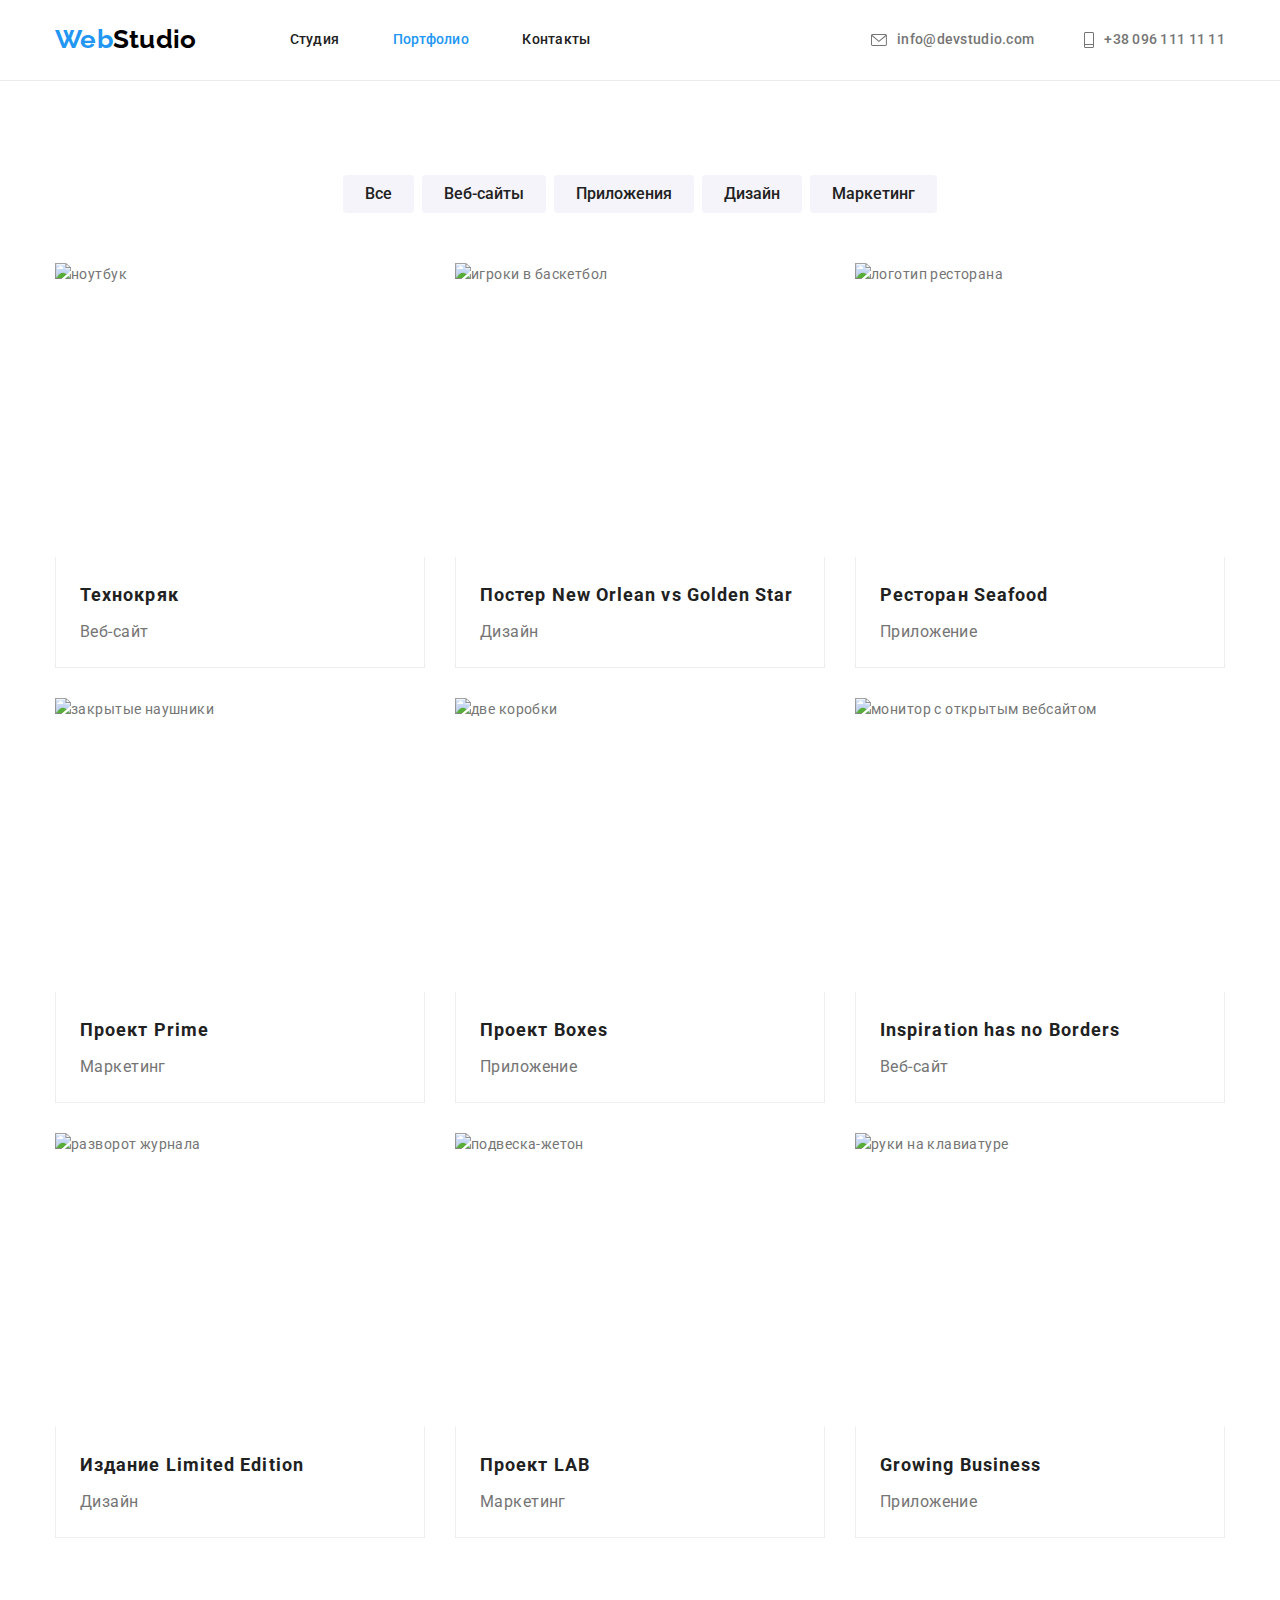
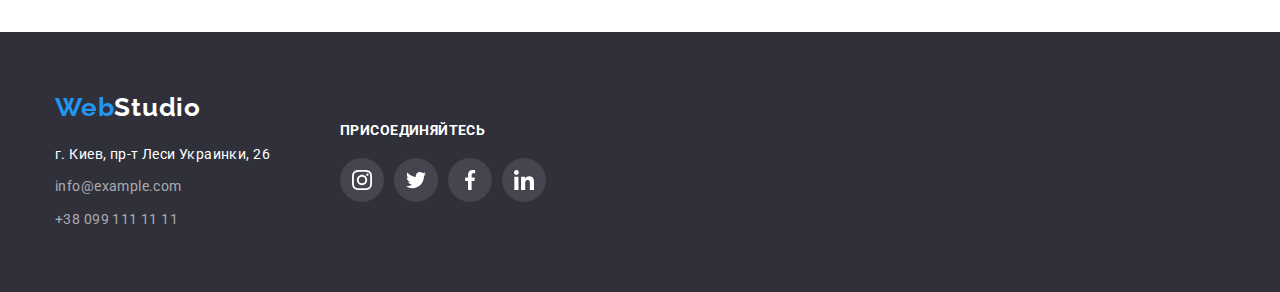
==== portfolio.html @ 0c8cac86 "interim" ====
<!DOCTYPE html>
<html lang="ru">

<head>
  <meta charset="UTF-8" />
  <meta http-equiv="X-UA-Compatible" content="IE=edge" />
  <meta name="viewport" content="width=device-width, initial-scale=1.0" />
  <title>WebStudio</title>
  <link rel="preconnect" href="https://fonts.gstatic.com" />
  <link href="https://fonts.googleapis.com/css2?family=Raleway:wght@700&family=Roboto:wght@400;500;700;900&display=swap"
    rel="stylesheet" />
  <link rel="stylesheet"
    href="https://cdnjs.cloudflare.com/ajax/libs/modern-normalize/1.0.0/modern-normalize.min.css" />

  <link rel="stylesheet" href="./CSS/styles.css" />
</head>

<body>
  <header class="header">
    <div class="container">
      <nav class="nav-style">
        <a href="./index.html" class="logo-link header-logo"><span class="logo-accent">Web</span><span
            class="logo-accent-two">Studio</span></a>
        <ul class="menu no-bullet list">
          <li class="header-item"><a href="./index.html" class="nav-link">Студия</a></li>
          <li class="header-item"><a href="./portfolio.html" class="nav-link-current">Портфолио</a></li>
          <li class="header-item"><a href="" class="nav-link">Контакты</a></li>
        </ul>
      </nav>
      <ul class="header-contacts no-bullet list">
        <li class="header-item">
          <a href="mailto:info@devstudio.com" class="header-link">
            <svg class="header-icon" width="16px" height="12px">
              <use href="../images/icons/sprite-optimized.svg#icon-envelope"></use>
            </svg>
            info@devstudio.com
          </a>
        </li>
        <li class="header-item">
          <a href="tel:+380961111111" class="header-link">
            <svg class="header-icon" width="10px" height="16px">
              <use href="../images/icons/sprite-optimized.svg#icon-phone"></use>
            </svg>
            +38 096 111 11 11
          </a>
        </li>
      </ul>
    </div>
  </header>
    <main>
      <section class="section portfolio">
        <div class="container">
          <h1 class="heading-portfolio visually-hidden">Портфолио</h1>
          <ul class="portfolio-buttons no-bullet list">
            <li class="button-style"><button type="button" class="portfolio-button button-cursor">Все</button></li>
            <li class="button-style">
              <button type="button" class="portfolio-button button-cursor">Веб-сайты</button>
            </li>
            <li class="button-style">
              <button type="button" class="portfolio-button button-cursor">Приложения</button>
            </li>
            <li class="button-style"><button type="button" class="portfolio-button button-cursor">Дизайн</button></li>
            <li class="button-style">
              <button type="button" class="portfolio-button button-cursor">Маркетинг</button>
            </li>
          </ul>
          <ul class="portfolio-cards no-bullet list">
            <li class="portfolio-card">
              <img src="./images/laptop.jpg" alt="ноутбук" width="370" height="294" class="port-img" />
              <div class="port-cont">
              <h2 class="card-heading">Технокряк</h2>
              <p class="card-descr">Веб-сайт</p>
              </div>
            </li>
            <!-- <li class="portfolio-card">
                <article>
                  <a href="" class="card-link">
                    <div>
                    <img src="./images/laptop.jpg" alt="ноутбук" width="370" height="294" class="port-img" />
                  </div>
                    <div class="port-cont">
                    <h2 class="card-heading">Технокряк</h2>
                    <p class="card-descr">Веб-сайт</p>
                    </div>
                </article>
            </li> -->
            <li class="portfolio-card">
              <img src="./images/players.jpg" alt="игроки в баскетбол" width="370" height="294" class="port-img" />
              <div class="port-cont">
              <h2 class="card-heading">Постер New Orlean vs Golden Star</h2>
              <p class="card-descr">Дизайн</p>
              </div>
            </li>
            <li class="portfolio-card">
              <img src="./images/seafood.jpg" alt="логотип ресторана" width="370" height="294" class="port-img" />
              <div class="port-cont">
              <h2 class="card-heading">Ресторан Seafood</h2>
              <p class="card-descr">Приложение</p>
              </div>
            </li>
            <li class="portfolio-card">
              <img src="./images/headphones.jpg" alt="закрытые наушники" width="370" height="294" class="port-img" />
              <div class="port-cont">
              <h2 class="card-heading">Проект Prime</h2>
              <p class="card-descr">Маркетинг</p>
              </div>
            </li>
            <li class="portfolio-card">
              <img src="./images/blocks.jpg" alt="две коробки" width="370" height="294" class="port-img" />
              <div class="port-cont">
              <h2 class="card-heading">Проект Boxes</h2>
              <p class="card-descr">Приложение</p>
              </div>
            </li>
            <li class="portfolio-card">
              <img
                src="./images/screen.jpg"
                alt="монитор с открытым вебсайтом"
                width="370"
                height="294"
                class="port-img"
              />
              <div class="port-cont">
              <h2 lang="en" class="card-heading">Inspiration has no Borders</h2>
              <p class="card-descr">Веб-сайт</p>
              </div>
            </li>
            <li class="portfolio-card">
              <img src="./images/magazine.jpg" alt="разворот журнала" width="370" height="294" class="port-img" />
              <div class="port-cont">
              <h2 class="card-heading">Издание Limited Edition</h2>
              <p class="card-descr">Дизайн</p>
              </div>
            </li>
            <li class="portfolio-card">
              <img src="./images/tag.jpg" alt="подвеска-жетон" width="370" height="294" class="port-img" />
              <div class="port-cont">
              <h2 class="card-heading">Проект LAB</h2>
              <p class="card-descr">Маркетинг</p>
              </div>
            </li>
            <li class="portfolio-card">
              <img src="./images/laptop_hands.jpg" alt="руки на клавиатуре" width="370" height="294" class="port-img" />
              <div class="port-cont">
              <h2 lang="en" class="card-heading">Growing Business</h2>
              <p class="card-descr">Приложение</p>
              </div>
            </li>
          </ul>
        </div>
      </section>
    </main>
    <footer class="footer">
      <div class="container">
        <div class="address">
        <a href="./index.html" class="footer-link footer-logo"><span class="logo-accent">Web</span>Studio</a>
        <address class="footer-address">
          <ul class="no-bullet list">
            <li class="phys-address">
              <a href="https://goo.gl/maps/FCQ5aKZxrLypP4Zz5" target="_blank" rel="noopener noreferrer"
                class="footer-link">г. Киев, пр-т Леси Украинки, 26</a>
            </li>
            <li class="footer-mail">
              <a href="mailto:info@example.com" class="footer-link footer-contact">info@example.com</a>
            </li>
            <li><a href="tel:+380991111111" class="footer-link footer-contact">+38 099 111 11 11</a></li>
          </ul>
        </address>
      </div>
        <div class="join">
          <p class="join-text">Присоединяйтесь</p>
          <ul class="sm-icons-footer no-bullet list">
            <li class="sm-icon">
              <a href="" target="_blank" rel="noreferrer noopener" class="sm-link-footer">
                <svg class="sm-svg">
                  <use href="../images/icons/sprite-optimized.svg#icon-instagram"></use>
                </svg>
              </a>
            </li>
            <li class="sm-icon">
              <a href="" target="_blank" rel="noreferrer noopener" class="sm-link-footer">
                <svg class="sm-svg">
                  <use href="../images/icons/sprite-optimized.svg#icon-twitter"></use>
                </svg>
              </a>
            </li>
            <li class="sm-icon">
              <a href="" target="_blank" rel="noreferrer noopener" class="sm-link-footer">
                <svg class="sm-svg">
                  <use href="../images/icons/sprite-optimized.svg#icon-facebook"></use>
                </svg>
              </a>
            </li>
            <li class="sm-icon">
              <a href="" target="_blank" rel="noreferrer noopener" class="sm-link-footer">
                <svg class="sm-svg">
                  <use href="../images/icons/sprite-optimized.svg#icon-linkedin"></use>
                </svg>
              </a>
            </li>
          </ul>
        </div>
      </div>
    </footer>
  </body>
</html>
---- CSS/styles.css ----
/* default settings */
html {
  box-sizing: border-box;
}

*,
*::before,
*::after {
  box-sizing: inherit;
}

:root {
  --main-text-cl: #757575;
  --add-cl: #212121;
  --wh-cl: #ffffff;
  --bl-cl: #000000;
  --accent-cl: #2196f3;
  --backgr-dark: #2f303a;
  --alt-backgr: #f5f4fa;
  --border-color: #ECECEC;
  --card-border: #eeeeee;
  --bord-icon: #AFB1B8;
  --footer-icon-bg: #ffffff1a;
  --card-shadow: 0px 1px 3px rgba(0, 0, 0, 0.12), 0px 1px 1px rgba(0, 0, 0, 0.14), 0px 2px 1px rgba(0, 0, 0, 0.2);
}

body {
  font-family: 'Raleway', sans-serif;
  font-family: 'Roboto', sans-serif;
  color: var(--main-text-cl);
  font-weight: 400;
  margin: 0;
  font-size: 14px;
  line-height: 1.71;
  letter-spacing: 0.03em;
}


/* general settings */

h1,
h2,
h3,
h4,
h5,
h6,
p {
 margin:0;
}

.section {
  padding-bottom: 94px;
  padding-top: 94px;
}


img {
  display: block;
  height: auto;
  max-width: 100%;
}

.button-cursor {
  cursor: pointer;
}

.list {
  padding: 0;
  margin: 0;
}

.no-bullet {
  list-style: none;
}

.visually-hidden {
  position: absolute !important;
  clip: rect(1px 1px 1px 1px);
  clip: rect(1px, 1px, 1px, 1px);
  padding: 0 !important;
  border: 0 !important;
  height: 1px !important;
  width: 1px !important;
  overflow: hidden;
}

.container {
  width: 1200px;
  padding-left: 15px;
  padding-right: 15px;
  margin-left: auto;
  margin-right: auto;
}

/* header settings */

.header {
  font-weight: 500;
  font-size: 14px;
  line-height: 1.14;
  letter-spacing: 0.02em;
  border-bottom: 1px solid;
  border-color: var(--border-color);
}

.header .container {
  display: flex;
  align-items: center;
}

.header .header-logo {
  font-family: Raleway;
  font-weight: 700;
  font-size: 26px;
  line-height: 1.19;
}

.header-link,
.header-contacts {
  text-decoration: none;
  color: var(--main-text-cl);
}

.header-logo {
  display: block;
  padding-top: 24px;
  padding-bottom: 25px;
  margin-right: 93px;
}

.header-contacts .header-item + .header-item {
  margin-left: 50px;
}

.nav-style .header-item:not(:last-child) {
margin-right: 50px;
}

.header-contacts {
  display: flex;
  margin-left: auto;
}

.nav-link,
.nav-link-current {
  padding-top: 32px;
  padding-bottom: 32px;
  text-decoration: none;
  color: var(--add-cl);
}

.menu .link {
  display: block;
  padding-top: 32px;
  padding-bottom: 32px;
}


.nav-style {
  color: var(--add-cl);
  align-items: center;
}

.header-item {
  margin-left: auto;
  align-items: center;
}

.container .nav-style,
.container .header-logo,
.container .header-item {
  display: inline-flex;
}

.header-contacts .header-item {
  display: flex;
  margin-left: auto;
}


.nav-link-current {
  text-decoration: none;
  color: var(--accent-cl);
}

.logo-link {
  text-decoration: none;
  color: var(--add-cl);
  padding-top: 24px;
  padding-bottom: 25px;
}

/* hovers and accents */
.nav-style .nav-link:hover,
.nav-style .nav-link-current:hover,
.header-link:hover,
.header-link:focus,
.logo-accent,
.footer-link:hover,
.footer-link:focus {
  color: var(--accent-cl);
}

.logo-accent-two {
  color: var(--bl-cl);
}

.header-icon {
  display: inline-flex;
  align-items: center;
  margin-right: 10px;
 fill: var(--main-text-cl);

}
.header-link {
display: flex;
align-items: center;
}


.header-link:hover .header-icon,
.header-link:focus .header-icon {
 fill: var(--accent-cl);
}

/* footer settings */

.footer {
  display: flex;
  align-items: center;
  background-color: var(--backgr-dark);
  color: var(--wh-cl);
  padding: 60px 0;
}

.footer .container {
  display: flex;
  align-items: center;
  
}

.footer .footer-logo {
  font-family: Raleway;
  font-weight: 700;
  font-size: 26px;
  line-height: 1.19;
  letter-spacing: 0.03em;
}

.footer-link {
  display: block;
  text-decoration: none;
  color: var(--wh-cl);
}

.phys-address {
  font-size: 14px;
  line-height: 1.71;
  font-style: normal;
  margin-bottom: 9px;
  letter-spacing: 0.03em;
}

.footer-address {
  margin-top: 20px;
}

.footer-contact {
  font-size: 14px;
  line-height: 1.71;
  color: rgba(255, 255, 255, 0.6);
  font-style: normal;
  letter-spacing: 0.03em;
}

.footer-mail {
  margin-bottom: 9px;
}


.sm-link-footer {
  display: flex;
  justify-content: center;
  align-items: center;
  width: 44px;
  height: 44px;
  border-radius: 50%;
  color: var(--wh-cl);
  background-color: var(--footer-icon-bg);
}

.sm-link-footer:hover,
.sm-link-footer:focus {
  background-color: var(--accent-cl);
  fill: var(--wh-cl);
}

.sm-icons-footer {
 display: flex;
}

.address {
  align-self: center;
  margin-right: 70px;
}

.join {
  display: flex;
  flex-wrap: wrap;
  width: 206px;
  height: 80px;
}

.join-text {
font-weight: bold;
font-size: 14px;
line-height: 16px;
letter-spacing: 0.03em;
text-transform: uppercase;
color: var(--wh-cl);
margin-bottom: 20px;
}


/* body settings*/

  /* 2-lvl headings */
.heading-team,
.heading-activity,
.heading-features,
.heading-portfolio {
  font-weight: 700;
  font-size: 36px;
  line-height: 1.16;
  text-align: center;
  color: var(--add-cl);
}

/* hero home page */

.hero {
  color: var(--wh-cl);
  text-align: center;
}

.container-fluid {
  max-width: 1600px;
  height: 600px;
  margin-left: auto;
  margin-right: auto;
  padding: 200px 15px;
  background-color: var(--backgr-dark);
  background-image: linear-gradient(rgba(47, 48, 58, 0.4),rgba(47, 48, 58, 0.4)),
  url('../images/hero.jpg');
  background-size: cover;
  background-position: center;
  
}

.hero-heading {
  font-weight: 900;
  font-size: 44px;
  line-height: 1.36;
  letter-spacing: 0.06em;
  text-transform: uppercase;
  margin-bottom: 30px;
}

.hero-button {
  display: inline-block;
  font-weight: 700;
  min-width: 200px;
  min-height: 50px;
  font-size: 16px;
  line-height: 1.8;
  letter-spacing: 0.06em;
  background-color: var(--accent-cl);
  color: var(--wh-cl);
  border-radius: 4px;
  text-align: center;
  border-color: transparent;
}


.button-content {
  padding: 10px 32px;

}

/* features section home page */

.features {
  display: flex;
}

.features > .feature {
  flex-basis: calc(100% / 4);
  flex-wrap: wrap;
}

.feature {
  margin-right: 30px;
}

.feature-heading {
  font-weight: 700;
  font-size: 14px;
  line-height: 1.14;
  text-transform: uppercase;
  color: var(--add-cl);
  margin-bottom: 10px;
}

.features-icon {
  width: 70px;
  height: 70px;
}

.feature-cont {
  width: 270px;
  height: 120px;
  background-color: var(--alt-backgr);
  margin-bottom: 30px;
  display: flex;
  align-items: center;
  justify-content: center;
  border-radius: 4px;
}


/* activity */

.activity {
  padding-top: 0;
}

.activity-list {
  display: flex;
  justify-content: space-between;
}

.heading-activity {
  margin-bottom: 50px;
}

/* our team section home page */

.team {
  background-color: var(--alt-backgr);
  display: flex;
}

.heading-team {
  margin-bottom: 50px;
}

.team-members {
  display: flex;
  justify-content: space-between;
}

.team-members > .member-card {
  flex-basis: calc(100% / 4);
}

.team .member-card {
  background-color: var(--wh-cl);
  border-radius: 0px 0px 4px 4px;
  box-shadow: var(--card-shadow);
}

.card-cont {
  padding-top: 30px;
  margin-bottom: 16px;
}

.team .member-card:not(:last-child) {
    margin-right: 30px;
}

.member-card {
  padding-bottom: 30px;
  
}

.member-name {
  font-weight: 500;
  font-size: 16px;
  line-height: 1.18;
  text-align: center;
  color: var(--add-cl);
  margin-bottom: 10px;
}

.member-position {
  font-size: 16px;
  line-height: 1.18;
  text-align: center;
  color: var(--main-text-cl);
}

.social-cont {
  padding-left: 32px;
padding-right: 32px;
}

.sm-icon:not(:last-child) {
  margin-right: 10px;

}

.social-media-icons {
 display: inline-flex;
 justify-content: center;
 width: 206px;
 height: 44px;
}

.sm-svg {
  width: 20px;
  height: 20px;
  fill: currentColor;
}

.sm-link {
  display: flex;
  justify-content: center;
  align-items: center;
  width: 44px;
  height: 44px;
  border-radius: 50%;
  color: var(--bord-icon);
}


.sm-link:hover,
.sm-link:focus {
  background-color: var(--accent-cl);
}

.sm-link:hover .sm-svg,
.sm-link:focus .sm-svg{
  color: var(--wh-cl);
}


/* regular clients section home page  */

.clients-container {
  width: 1200px;
  padding-left: 15px;
  padding-right: 15px;
  height: 184px;
  margin-left: auto;
  margin-right: auto;

}

.clients {
  display: flex;
  justify-content: center;;
  list-style: none;
}

.client:not(:last-child) {
  margin-right: 30px;
}

.client {
  width: 170px;
  height: 92px;
  border: 1px solid var(--bord-icon);
  box-sizing: border-box;
  border-radius: 4px;
  padding: 16px 32px;
}


.client-svg { 
  fill: currentColor;
}


.heading-clients {
  font-weight: bold;
  font-size: 36px;
  line-height: 42px;
  text-align: center;
  color: var(--add-cl);
  margin-bottom: 50px;
}

.client-link {
  display: flex;
  width: 106px;
  height: 60px;
  color: var(--bord-icon);
}

.client:hover,
.client:focus,
.client-link:hover .client-svg,
.client-link:focus .client-svg {
  fill: var(--accent-cl);
  border-color: var(--accent-cl);
}


/* portfolio page body*/

.portfolio-buttons {
  display: flex;
  justify-content: center;
  margin-bottom: 50px;
}

.portfolio-button {
  background-color: var(--alt-backgr);
  font-weight: 500;
  font-size: 16px;
  line-height: 1.62;
  text-align: center;
  color: var(--add-cl);
  border-radius: 4px;
  padding: 6px 22px;
  border: none;
}

.portfolio-button:hover,
.portfolio-button:focus {
  background-color: var(--accent-cl);
  color: var(--wh-cl);
  box-shadow: 0px 3px 1px rgba(0, 0, 0, 0.1), 0px 1px 2px rgba(0, 0, 0, 0.08), 0px 2px 2px rgba(0, 0, 0, 0.12);
  border: none; 
}

.button-style:not(:last-child) {
  margin-right: 8px;
  }

.port-cont {
  padding: 20px 24px;
  border-left: 1px solid;
  border-right: 1px solid;
  border-bottom: 1px solid;
  border-color: var(--card-border);
}

.portfolio-cards {
  display: flex;
  flex-wrap: wrap;
  margin-left: -30px;
  margin-top: -30px;
}

.portfolio-cards > .portfolio-card {
  flex-basis: calc(100% / 3 -30px);
  margin-left: 30px;
  margin-top: 30px;
  justify-content: space-between;

}

.card-heading {
font-weight: bold;
font-size: 18px;
line-height: 2;
letter-spacing: 0.06em;
color: var(--add-cl);
margin-bottom: 4px;
}

.card-descr {
  font-size: 16px;
  line-height: 1.87;
  color: var(--main-text-cl);
  font-weight: 400;
}

.card-link:hover .portfolio-card {
  box-shadow: 0px 1px 1px rgba(0, 0, 0, 0.12), 0px 4px 4px rgba(0, 0, 0, 0.06), 1px 4px 6px rgba(0, 0, 0, 0.16);
}

/* check margins and paddings */
/* 
.container,
.header,
.hero,
.features,
.activity,
.team,
footer {
  outline: 1px solid tomato;
} */
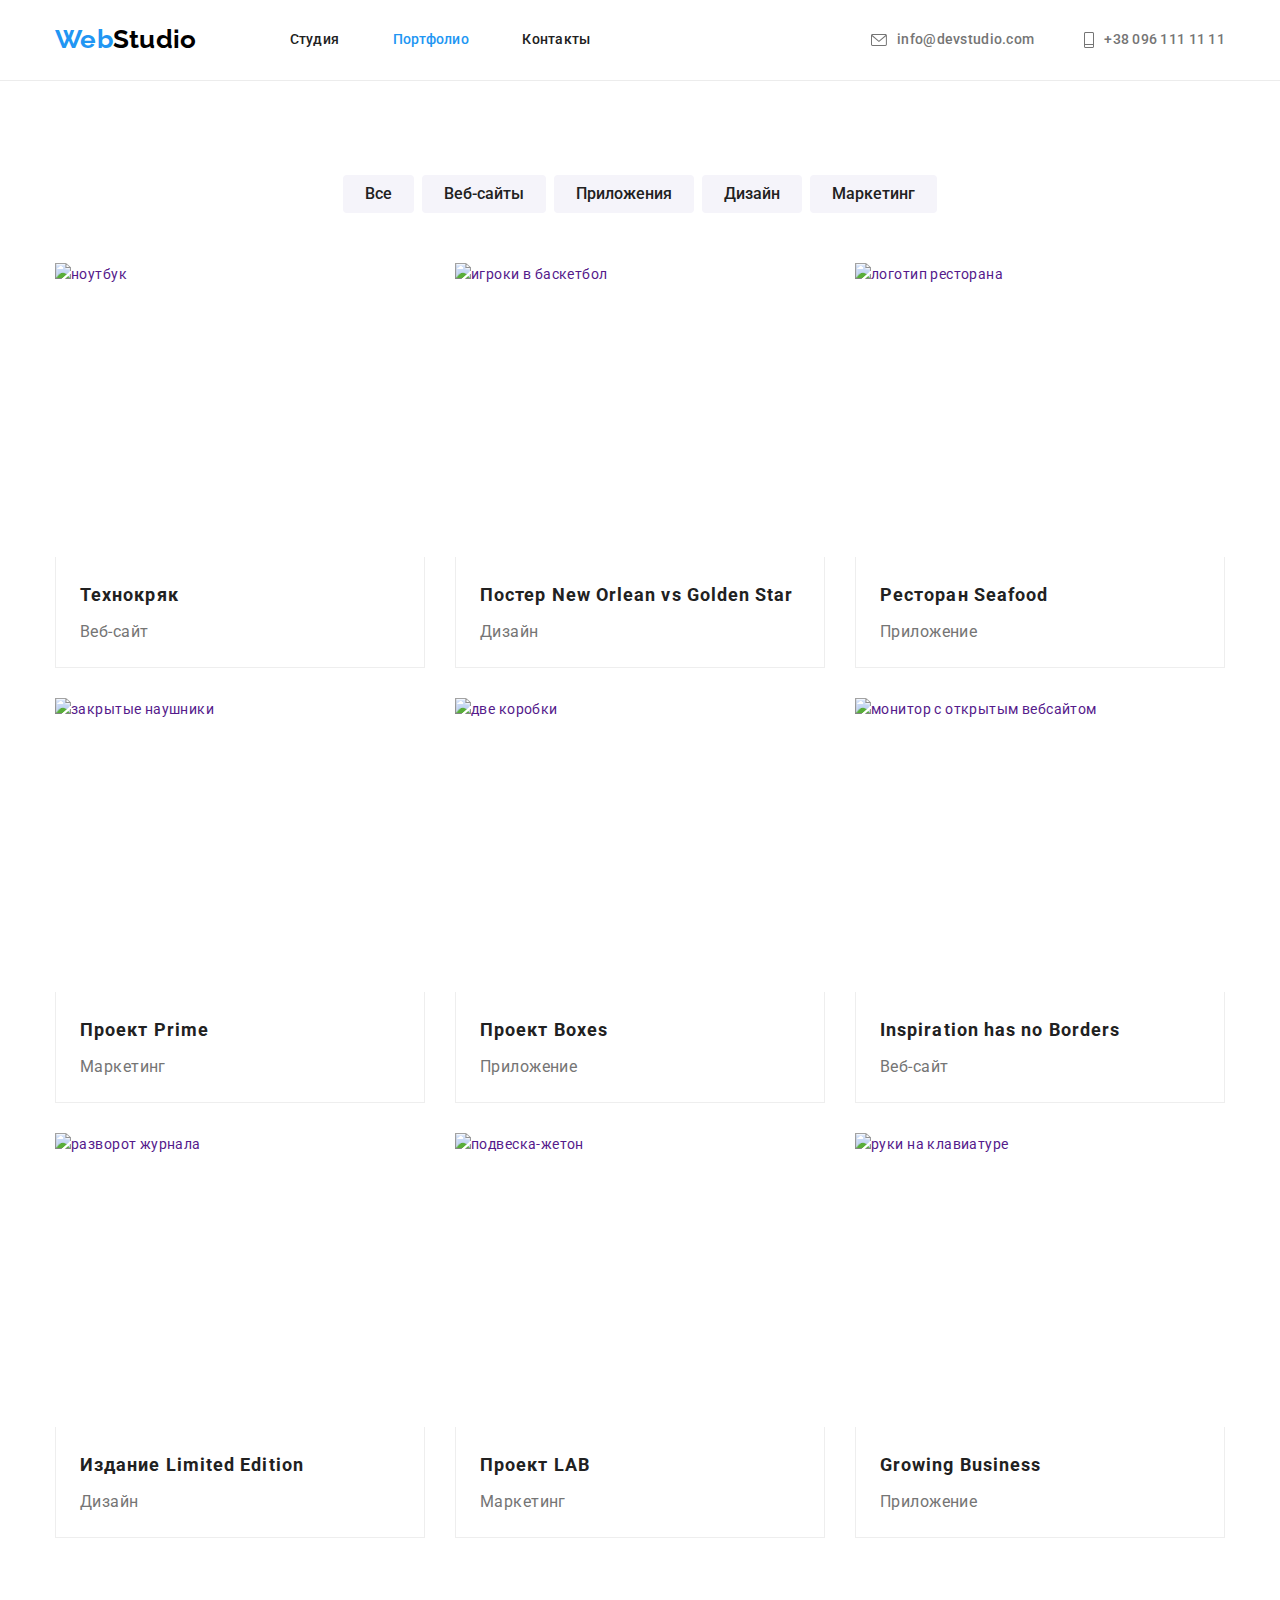
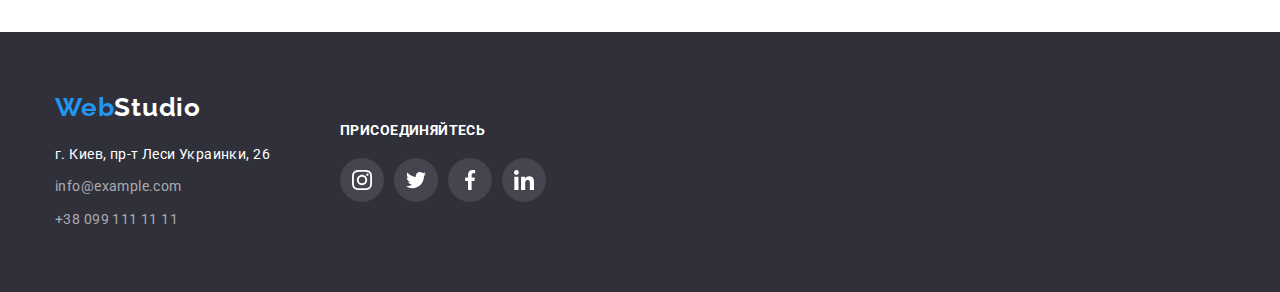
==== commit 87261fa5: "correction in the footer logo hover" ====
--- a/portfolio.html
+++ b/portfolio.html
@@ -1,52 +1,56 @@
 <!DOCTYPE html>
 <html lang="ru">
+  <head>
+    <meta charset="UTF-8" />
+    <meta http-equiv="X-UA-Compatible" content="IE=edge" />
+    <meta name="viewport" content="width=device-width, initial-scale=1.0" />
+    <title>WebStudio</title>
+    <link rel="preconnect" href="https://fonts.gstatic.com" />
+    <link
+      href="https://fonts.googleapis.com/css2?family=Raleway:wght@700&family=Roboto:wght@400;500;700;900&display=swap"
+      rel="stylesheet"
+    />
+    <link
+      rel="stylesheet"
+      href="https://cdnjs.cloudflare.com/ajax/libs/modern-normalize/1.0.0/modern-normalize.min.css"
+    />
 
-<head>
-  <meta charset="UTF-8" />
-  <meta http-equiv="X-UA-Compatible" content="IE=edge" />
-  <meta name="viewport" content="width=device-width, initial-scale=1.0" />
-  <title>WebStudio</title>
-  <link rel="preconnect" href="https://fonts.gstatic.com" />
-  <link href="https://fonts.googleapis.com/css2?family=Raleway:wght@700&family=Roboto:wght@400;500;700;900&display=swap"
-    rel="stylesheet" />
-  <link rel="stylesheet"
-    href="https://cdnjs.cloudflare.com/ajax/libs/modern-normalize/1.0.0/modern-normalize.min.css" />
+    <link rel="stylesheet" href="./CSS/styles.css" />
+  </head>
 
-  <link rel="stylesheet" href="./CSS/styles.css" />
-</head>
-
-<body>
-  <header class="header">
-    <div class="container">
-      <nav class="nav-style">
-        <a href="./index.html" class="logo-link header-logo"><span class="logo-accent">Web</span><span
-            class="logo-accent-two">Studio</span></a>
-        <ul class="menu no-bullet list">
-          <li class="header-item"><a href="./index.html" class="nav-link">Студия</a></li>
-          <li class="header-item"><a href="./portfolio.html" class="nav-link-current">Портфолио</a></li>
-          <li class="header-item"><a href="" class="nav-link">Контакты</a></li>
+  <body>
+    <header class="header">
+      <div class="container">
+        <nav class="nav-style">
+          <a href="./index.html" class="logo-link header-logo"
+            ><span class="logo-accent">Web</span><span class="logo-accent-two">Studio</span></a
+          >
+          <ul class="menu no-bullet list">
+            <li class="header-item"><a href="./index.html" class="nav-link">Студия</a></li>
+            <li class="header-item"><a href="./portfolio.html" class="nav-link-current">Портфолио</a></li>
+            <li class="header-item"><a href="" class="nav-link">Контакты</a></li>
+          </ul>
+        </nav>
+        <ul class="header-contacts no-bullet list">
+          <li class="header-item">
+            <a href="mailto:info@devstudio.com" class="header-link">
+              <svg class="header-icon" width="16px" height="12px">
+                <use href="./images/icons/sprite-optimized.svg#icon-envelope"></use>
+              </svg>
+              info@devstudio.com
+            </a>
+          </li>
+          <li class="header-item">
+            <a href="tel:+380961111111" class="header-link">
+              <svg class="header-icon" width="10px" height="16px">
+                <use href="./images/icons/sprite-optimized.svg#icon-phone"></use>
+              </svg>
+              +38 096 111 11 11
+            </a>
+          </li>
         </ul>
-      </nav>
-      <ul class="header-contacts no-bullet list">
-        <li class="header-item">
-          <a href="mailto:info@devstudio.com" class="header-link">
-            <svg class="header-icon" width="16px" height="12px">
-              <use href="../images/icons/sprite-optimized.svg#icon-envelope"></use>
-            </svg>
-            info@devstudio.com
-          </a>
-        </li>
-        <li class="header-item">
-          <a href="tel:+380961111111" class="header-link">
-            <svg class="header-icon" width="10px" height="16px">
-              <use href="../images/icons/sprite-optimized.svg#icon-phone"></use>
-            </svg>
-            +38 096 111 11 11
-          </a>
-        </li>
-      </ul>
-    </div>
-  </header>
+      </div>
+    </header>
     <main>
       <section class="section portfolio">
         <div class="container">
@@ -66,85 +70,121 @@
           </ul>
           <ul class="portfolio-cards no-bullet list">
             <li class="portfolio-card">
-              <img src="./images/laptop.jpg" alt="ноутбук" width="370" height="294" class="port-img" />
-              <div class="port-cont">
-              <h2 class="card-heading">Технокряк</h2>
-              <p class="card-descr">Веб-сайт</p>
-              </div>
-            </li>
-            <!-- <li class="portfolio-card">
-                <article>
-                  <a href="" class="card-link">
-                    <div>
-                    <img src="./images/laptop.jpg" alt="ноутбук" width="370" height="294" class="port-img" />
-                  </div>
-                    <div class="port-cont">
+              <article class="card-art">
+                <a href="" class="card-link">
+                  <img src="./images/laptop.jpg" alt="ноутбук" width="370" height="294" class="port-img" />
+                  <div class="port-cont">
                     <h2 class="card-heading">Технокряк</h2>
                     <p class="card-descr">Веб-сайт</p>
-                    </div>
-                </article>
-            </li> -->
-            <li class="portfolio-card">
-              <img src="./images/players.jpg" alt="игроки в баскетбол" width="370" height="294" class="port-img" />
-              <div class="port-cont">
-              <h2 class="card-heading">Постер New Orlean vs Golden Star</h2>
-              <p class="card-descr">Дизайн</p>
-              </div>
-            </li>
-            <li class="portfolio-card">
-              <img src="./images/seafood.jpg" alt="логотип ресторана" width="370" height="294" class="port-img" />
-              <div class="port-cont">
-              <h2 class="card-heading">Ресторан Seafood</h2>
-              <p class="card-descr">Приложение</p>
-              </div>
-            </li>
-            <li class="portfolio-card">
-              <img src="./images/headphones.jpg" alt="закрытые наушники" width="370" height="294" class="port-img" />
-              <div class="port-cont">
-              <h2 class="card-heading">Проект Prime</h2>
-              <p class="card-descr">Маркетинг</p>
-              </div>
-            </li>
-            <li class="portfolio-card">
-              <img src="./images/blocks.jpg" alt="две коробки" width="370" height="294" class="port-img" />
-              <div class="port-cont">
-              <h2 class="card-heading">Проект Boxes</h2>
-              <p class="card-descr">Приложение</p>
-              </div>
-            </li>
-            <li class="portfolio-card">
-              <img
-                src="./images/screen.jpg"
-                alt="монитор с открытым вебсайтом"
-                width="370"
-                height="294"
-                class="port-img"
-              />
-              <div class="port-cont">
-              <h2 lang="en" class="card-heading">Inspiration has no Borders</h2>
-              <p class="card-descr">Веб-сайт</p>
-              </div>
-            </li>
-            <li class="portfolio-card">
-              <img src="./images/magazine.jpg" alt="разворот журнала" width="370" height="294" class="port-img" />
-              <div class="port-cont">
-              <h2 class="card-heading">Издание Limited Edition</h2>
-              <p class="card-descr">Дизайн</p>
-              </div>
-            </li>
-            <li class="portfolio-card">
-              <img src="./images/tag.jpg" alt="подвеска-жетон" width="370" height="294" class="port-img" />
-              <div class="port-cont">
-              <h2 class="card-heading">Проект LAB</h2>
-              <p class="card-descr">Маркетинг</p>
-              </div>
-            </li>
-            <li class="portfolio-card">
-              <img src="./images/laptop_hands.jpg" alt="руки на клавиатуре" width="370" height="294" class="port-img" />
-              <div class="port-cont">
-              <h2 lang="en" class="card-heading">Growing Business</h2>
-              <p class="card-descr">Приложение</p>
-              </div>
+                  </div>
+                </a>
+              </article>
+            </li>
+            <li class="portfolio-card">
+              <article class="card-art">
+                <a href="" class="card-link">
+                  <img src="./images/players.jpg" alt="игроки в баскетбол" width="370" height="294" class="port-img" />
+                  <div class="port-cont">
+                    <h2 class="card-heading">Постер New Orlean vs Golden Star</h2>
+                    <p class="card-descr">Дизайн</p>
+                  </div>
+                </a>
+              </article>
+            </li>
+            <li class="portfolio-card">
+              <article class="card-art">
+                <a href="" class="card-link">
+                  <img src="./images/seafood.jpg" alt="логотип ресторана" width="370" height="294" class="port-img" />
+                  <div class="port-cont">
+                    <h2 class="card-heading">Ресторан Seafood</h2>
+                    <p class="card-descr">Приложение</p>
+                  </div>
+                </a>
+              </article>
+            </li>
+            <li class="portfolio-card">
+              <article class="card-art">
+                <a href="" class="card-link">
+                  <img
+                    src="./images/headphones.jpg"
+                    alt="закрытые наушники"
+                    width="370"
+                    height="294"
+                    class="port-img"
+                  />
+                  <div class="port-cont">
+                    <h2 class="card-heading">Проект Prime</h2>
+                    <p class="card-descr">Маркетинг</p>
+                  </div>
+                </a>
+              </article>
+            </li>
+            <li class="portfolio-card">
+              <article class="card-art">
+                <a href="" class="card-link">
+                  <img src="./images/blocks.jpg" alt="две коробки" width="370" height="294" class="port-img" />
+                  <div class="port-cont">
+                    <h2 class="card-heading">Проект Boxes</h2>
+                    <p class="card-descr">Приложение</p>
+                  </div>
+                </a>
+              </article>
+            </li>
+            <li class="portfolio-card">
+              <article class="card-art">
+                <a href="" class="card-link">
+                  <img
+                    src="./images/screen.jpg"
+                    alt="монитор с открытым вебсайтом"
+                    width="370"
+                    height="294"
+                    class="port-img"
+                  />
+                  <div class="port-cont">
+                    <h2 lang="en" class="card-heading">Inspiration has no Borders</h2>
+                    <p class="card-descr">Веб-сайт</p>
+                  </div>
+                </a>
+              </article>
+            </li>
+            <li class="portfolio-card">
+              <article class="card-art">
+                <a href="" class="card-link">
+                  <img src="./images/magazine.jpg" alt="разворот журнала" width="370" height="294" class="port-img" />
+                  <div class="port-cont">
+                    <h2 class="card-heading">Издание Limited Edition</h2>
+                    <p class="card-descr">Дизайн</p>
+                  </div>
+                </a>
+              </article>
+            </li>
+            <li class="portfolio-card">
+              <article class="card-art">
+                <a href="" class="card-link">
+                  <img src="./images/tag.jpg" alt="подвеска-жетон" width="370" height="294" class="port-img" />
+                  <div class="port-cont">
+                    <h2 class="card-heading">Проект LAB</h2>
+                    <p class="card-descr">Маркетинг</p>
+                  </div>
+                </a>
+              </article>
+            </li>
+            <li class="portfolio-card">
+              <article class="card-art">
+                <a href="" class="card-link">
+                  <img
+                    src="./images/laptop_hands.jpg"
+                    alt="руки на клавиатуре"
+                    width="370"
+                    height="294"
+                    class="port-img"
+                  />
+                  <div class="port-cont">
+                    <h2 lang="en" class="card-heading">Growing Business</h2>
+                    <p class="card-descr">Приложение</p>
+                  </div>
+                </a>
+              </article>
             </li>
           </ul>
         </div>
@@ -153,48 +193,54 @@
     <footer class="footer">
       <div class="container">
         <div class="address">
-        <a href="./index.html" class="footer-link footer-logo"><span class="logo-accent">Web</span>Studio</a>
-        <address class="footer-address">
-          <ul class="no-bullet list">
-            <li class="phys-address">
-              <a href="https://goo.gl/maps/FCQ5aKZxrLypP4Zz5" target="_blank" rel="noopener noreferrer"
-                class="footer-link">г. Киев, пр-т Леси Украинки, 26</a>
-            </li>
-            <li class="footer-mail">
-              <a href="mailto:info@example.com" class="footer-link footer-contact">info@example.com</a>
-            </li>
-            <li><a href="tel:+380991111111" class="footer-link footer-contact">+38 099 111 11 11</a></li>
-          </ul>
-        </address>
-      </div>
+          <a href="./index.html" class="footer-logo"><span class="logo-accent">Web</span>Studio</a>
+          <address class="footer-address">
+            <ul class="no-bullet list">
+              <li class="phys-address">
+                <a
+                  href="https://goo.gl/maps/FCQ5aKZxrLypP4Zz5"
+                  target="_blank"
+                  rel="noopener noreferrer"
+                  class="footer-link"
+                  >г. Киев, пр-т Леси Украинки, 26</a
+                >
+              </li>
+              <li class="footer-mail">
+                <a href="mailto:info@example.com" class="footer-link footer-contact">info@example.com</a>
+              </li>
+              <li><a href="tel:+380991111111" class="footer-link footer-contact">+38 099 111 11 11</a></li>
+            </ul>
+          </address>
+        </div>
+
         <div class="join">
           <p class="join-text">Присоединяйтесь</p>
           <ul class="sm-icons-footer no-bullet list">
             <li class="sm-icon">
               <a href="" target="_blank" rel="noreferrer noopener" class="sm-link-footer">
                 <svg class="sm-svg">
-                  <use href="../images/icons/sprite-optimized.svg#icon-instagram"></use>
-                </svg>
-              </a>
-            </li>
-            <li class="sm-icon">
-              <a href="" target="_blank" rel="noreferrer noopener" class="sm-link-footer">
-                <svg class="sm-svg">
-                  <use href="../images/icons/sprite-optimized.svg#icon-twitter"></use>
-                </svg>
-              </a>
-            </li>
-            <li class="sm-icon">
-              <a href="" target="_blank" rel="noreferrer noopener" class="sm-link-footer">
-                <svg class="sm-svg">
-                  <use href="../images/icons/sprite-optimized.svg#icon-facebook"></use>
-                </svg>
-              </a>
-            </li>
-            <li class="sm-icon">
-              <a href="" target="_blank" rel="noreferrer noopener" class="sm-link-footer">
-                <svg class="sm-svg">
-                  <use href="../images/icons/sprite-optimized.svg#icon-linkedin"></use>
+                  <use href="./images/icons/sprite-optimized.svg#icon-instagram"></use>
+                </svg>
+              </a>
+            </li>
+            <li class="sm-icon">
+              <a href="" target="_blank" rel="noreferrer noopener" class="sm-link-footer">
+                <svg class="sm-svg">
+                  <use href="./images/icons/sprite-optimized.svg#icon-twitter"></use>
+                </svg>
+              </a>
+            </li>
+            <li class="sm-icon">
+              <a href="" target="_blank" rel="noreferrer noopener" class="sm-link-footer">
+                <svg class="sm-svg">
+                  <use href="./images/icons/sprite-optimized.svg#icon-facebook"></use>
+                </svg>
+              </a>
+            </li>
+            <li class="sm-icon">
+              <a href="" target="_blank" rel="noreferrer noopener" class="sm-link-footer">
+                <svg class="sm-svg">
+                  <use href="./images/icons/sprite-optimized.svg#icon-linkedin"></use>
                 </svg>
               </a>
             </li>
--- a/CSS/styles.css
+++ b/CSS/styles.css
@@ -17,11 +17,12 @@
   --accent-cl: #2196f3;
   --backgr-dark: #2f303a;
   --alt-backgr: #f5f4fa;
-  --border-color: #ECECEC;
+  --border-color: #ececec;
   --card-border: #eeeeee;
-  --bord-icon: #AFB1B8;
+  --bord-icon: #afb1b8;
   --footer-icon-bg: #ffffff1a;
-  --card-shadow: 0px 1px 3px rgba(0, 0, 0, 0.12), 0px 1px 1px rgba(0, 0, 0, 0.14), 0px 2px 1px rgba(0, 0, 0, 0.2);
+  --team-card-shadow: 0px 1px 3px rgba(0, 0, 0, 0.12), 0px 1px 1px rgba(0, 0, 0, 0.14), 0px 2px 1px rgba(0, 0, 0, 0.2);
+  --port-card-shadow: 0px 1px 1px rgba(0, 0, 0, 0.12), 0px 4px 4px rgba(0, 0, 0, 0.06), 1px 4px 6px rgba(0, 0, 0, 0.16);
 }
 
 body {
@@ -35,7 +36,6 @@
   letter-spacing: 0.03em;
 }
 
-
 /* general settings */
 
 h1,
@@ -45,14 +45,13 @@
 h5,
 h6,
 p {
- margin:0;
+  margin: 0;
 }
 
 .section {
   padding-bottom: 94px;
   padding-top: 94px;
 }
-
 
 img {
   display: block;
@@ -133,7 +132,7 @@
 }
 
 .nav-style .header-item:not(:last-child) {
-margin-right: 50px;
+  margin-right: 50px;
 }
 
 .header-contacts {
@@ -155,7 +154,6 @@
   padding-bottom: 32px;
 }
 
-
 .nav-style {
   color: var(--add-cl);
   align-items: center;
@@ -177,7 +175,6 @@
   margin-left: auto;
 }
 
-
 .nav-link-current {
   text-decoration: none;
   color: var(--accent-cl);
@@ -193,6 +190,8 @@
 /* hovers and accents */
 .nav-style .nav-link:hover,
 .nav-style .nav-link-current:hover,
+.nav-style .nav-link:focus,
+.nav-style .nav-link-current:focus,
 .header-link:hover,
 .header-link:focus,
 .logo-accent,
@@ -209,18 +208,16 @@
   display: inline-flex;
   align-items: center;
   margin-right: 10px;
- fill: var(--main-text-cl);
-
+  fill: var(--main-text-cl);
 }
 .header-link {
-display: flex;
-align-items: center;
-}
-
+  display: flex;
+  align-items: center;
+}
 
 .header-link:hover .header-icon,
 .header-link:focus .header-icon {
- fill: var(--accent-cl);
+  fill: var(--accent-cl);
 }
 
 /* footer settings */
@@ -236,7 +233,12 @@
 .footer .container {
   display: flex;
   align-items: center;
-  
+}
+
+.footer-logo {
+  display: block;
+  text-decoration: none;
+  color: var(--wh-cl);
 }
 
 .footer .footer-logo {
@@ -277,7 +279,6 @@
   margin-bottom: 9px;
 }
 
-
 .sm-link-footer {
   display: flex;
   justify-content: center;
@@ -296,7 +297,7 @@
 }
 
 .sm-icons-footer {
- display: flex;
+  display: flex;
 }
 
 .address {
@@ -312,19 +313,18 @@
 }
 
 .join-text {
-font-weight: bold;
-font-size: 14px;
-line-height: 16px;
-letter-spacing: 0.03em;
-text-transform: uppercase;
-color: var(--wh-cl);
-margin-bottom: 20px;
-}
-
+  font-weight: bold;
+  font-size: 14px;
+  line-height: 16px;
+  letter-spacing: 0.03em;
+  text-transform: uppercase;
+  color: var(--wh-cl);
+  margin-bottom: 20px;
+}
 
 /* body settings*/
 
-  /* 2-lvl headings */
+/* 2-lvl headings */
 .heading-team,
 .heading-activity,
 .heading-features,
@@ -350,11 +350,9 @@
   margin-right: auto;
   padding: 200px 15px;
   background-color: var(--backgr-dark);
-  background-image: linear-gradient(rgba(47, 48, 58, 0.4),rgba(47, 48, 58, 0.4)),
-  url('../images/hero.jpg');
+  background-image: linear-gradient(rgba(47, 48, 58, 0.4), rgba(47, 48, 58, 0.4)), url('../images/hero.jpg');
   background-size: cover;
   background-position: center;
-  
 }
 
 .hero-heading {
@@ -381,10 +379,8 @@
   border-color: transparent;
 }
 
-
 .button-content {
   padding: 10px 32px;
-
 }
 
 /* features section home page */
@@ -427,7 +423,6 @@
   border-radius: 4px;
 }
 
-
 /* activity */
 
 .activity {
@@ -466,7 +461,7 @@
 .team .member-card {
   background-color: var(--wh-cl);
   border-radius: 0px 0px 4px 4px;
-  box-shadow: var(--card-shadow);
+  box-shadow: var(--team-card-shadow);
 }
 
 .card-cont {
@@ -475,12 +470,11 @@
 }
 
 .team .member-card:not(:last-child) {
-    margin-right: 30px;
+  margin-right: 30px;
 }
 
 .member-card {
   padding-bottom: 30px;
-  
 }
 
 .member-name {
@@ -501,19 +495,18 @@
 
 .social-cont {
   padding-left: 32px;
-padding-right: 32px;
+  padding-right: 32px;
 }
 
 .sm-icon:not(:last-child) {
   margin-right: 10px;
-
 }
 
 .social-media-icons {
- display: inline-flex;
- justify-content: center;
- width: 206px;
- height: 44px;
+  display: inline-flex;
+  justify-content: center;
+  width: 206px;
+  height: 44px;
 }
 
 .sm-svg {
@@ -532,17 +525,15 @@
   color: var(--bord-icon);
 }
 
-
 .sm-link:hover,
 .sm-link:focus {
   background-color: var(--accent-cl);
 }
 
 .sm-link:hover .sm-svg,
-.sm-link:focus .sm-svg{
-  color: var(--wh-cl);
-}
-
+.sm-link:focus .sm-svg {
+  color: var(--wh-cl);
+}
 
 /* regular clients section home page  */
 
@@ -553,12 +544,11 @@
   height: 184px;
   margin-left: auto;
   margin-right: auto;
-
 }
 
 .clients {
   display: flex;
-  justify-content: center;;
+  justify-content: center;
   list-style: none;
 }
 
@@ -566,20 +556,18 @@
   margin-right: 30px;
 }
 
-.client {
+/* .client {
   width: 170px;
   height: 92px;
   border: 1px solid var(--bord-icon);
   box-sizing: border-box;
   border-radius: 4px;
   padding: 16px 32px;
-}
-
-
-.client-svg { 
+} */
+
+.client-svg {
   fill: currentColor;
 }
-
 
 .heading-clients {
   font-weight: bold;
@@ -592,19 +580,24 @@
 
 .client-link {
   display: flex;
-  width: 106px;
-  height: 60px;
+  width: 170px;
+  height: 92px;
+  border: 1px solid var(--bord-icon);
   color: var(--bord-icon);
-}
-
-.client:hover,
-.client:focus,
+  box-sizing: border-box;
+  border-radius: 4px;
+  padding: 16px 32px;
+}
+
 .client-link:hover .client-svg,
 .client-link:focus .client-svg {
   fill: var(--accent-cl);
+}
+
+.client-link:hover,
+.client-link:focus {
   border-color: var(--accent-cl);
 }
-
 
 /* portfolio page body*/
 
@@ -631,12 +624,12 @@
   background-color: var(--accent-cl);
   color: var(--wh-cl);
   box-shadow: 0px 3px 1px rgba(0, 0, 0, 0.1), 0px 1px 2px rgba(0, 0, 0, 0.08), 0px 2px 2px rgba(0, 0, 0, 0.12);
-  border: none; 
+  border: none;
 }
 
 .button-style:not(:last-child) {
   margin-right: 8px;
-  }
+}
 
 .port-cont {
   padding: 20px 24px;
@@ -649,25 +642,33 @@
 .portfolio-cards {
   display: flex;
   flex-wrap: wrap;
-  margin-left: -30px;
-  margin-top: -30px;
-}
-
-.portfolio-cards > .portfolio-card {
-  flex-basis: calc(100% / 3 -30px);
-  margin-left: 30px;
-  margin-top: 30px;
-  justify-content: space-between;
-
+}
+
+.portfolio-card {
+  width: 370px;
+  margin-right: 30px;
+  margin-bottom: 30px;
+}
+
+.portfolio-card:nth-child(3n) {
+  margin-right: 0;
+}
+
+.portfolio-card:nth-last-child(-n + 3) {
+  margin-bottom: 0;
+}
+
+.card-art {
+  display: flex;
 }
 
 .card-heading {
-font-weight: bold;
-font-size: 18px;
-line-height: 2;
-letter-spacing: 0.06em;
-color: var(--add-cl);
-margin-bottom: 4px;
+  font-weight: bold;
+  font-size: 18px;
+  line-height: 2;
+  letter-spacing: 0.06em;
+  color: var(--add-cl);
+  margin-bottom: 4px;
 }
 
 .card-descr {
@@ -677,18 +678,11 @@
   font-weight: 400;
 }
 
-.card-link:hover .portfolio-card {
-  box-shadow: 0px 1px 1px rgba(0, 0, 0, 0.12), 0px 4px 4px rgba(0, 0, 0, 0.06), 1px 4px 6px rgba(0, 0, 0, 0.16);
-}
-
-/* check margins and paddings */
-/* 
-.container,
-.header,
-.hero,
-.features,
-.activity,
-.team,
-footer {
-  outline: 1px solid tomato;
-} */
+.card-link {
+  text-decoration: none;
+}
+
+.card-link:hover,
+.card-link:focus {
+  box-shadow: var(--port-card-shadow);
+}
